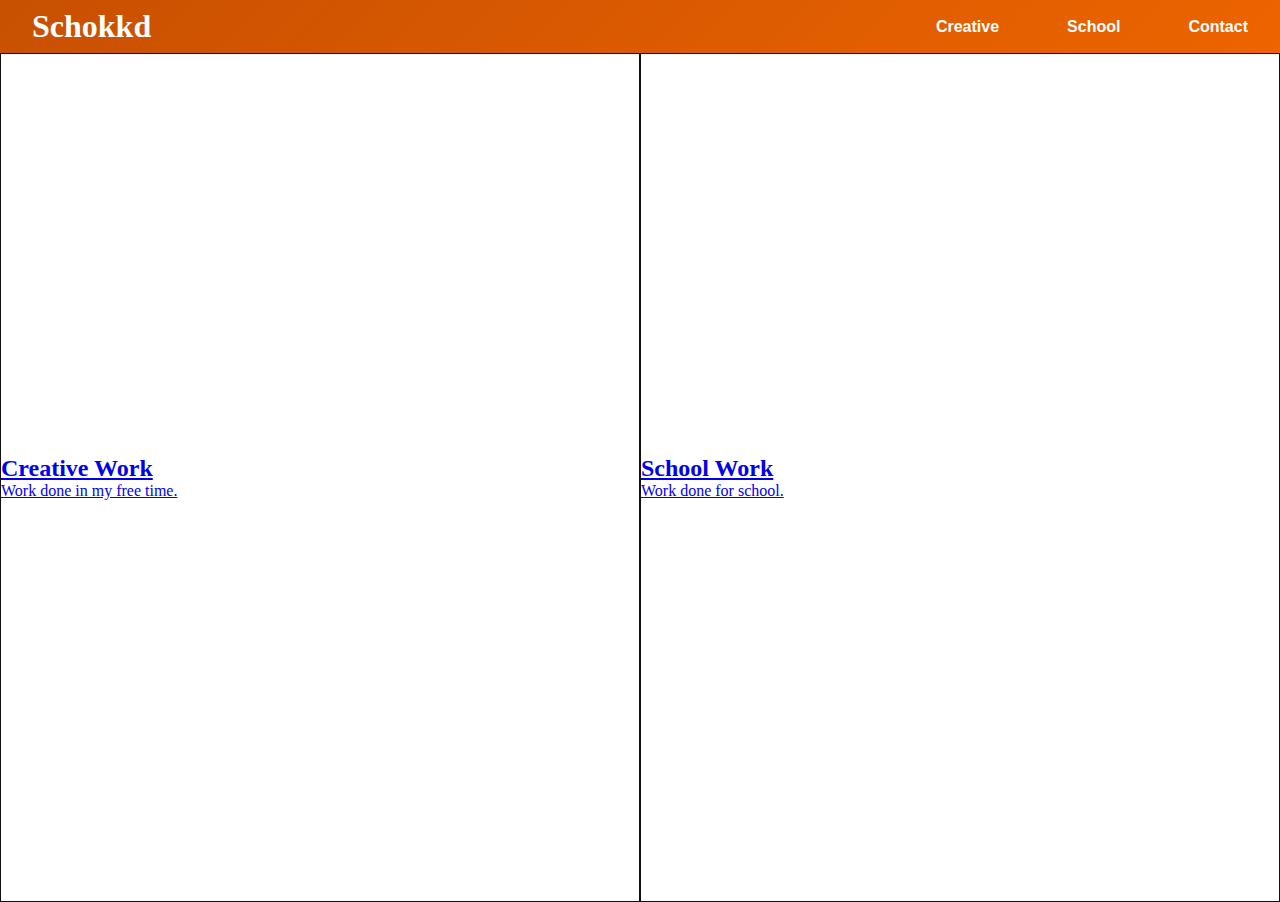
==== index.html @ f79349c9 "Add files via upload" ====
<!DOCTYPE html>
<html lang="en">
<head>
    <meta charset="UTF-8">
    <title>Frontend Development</title>
    <link rel="stylesheet" href="styles/styles.css">
</head>
<body>
    <header>
        <a href="index.html">
            <h1 id="navtitle">Schokkd</h1>
        </a>
        <nav>
            <ul>
                <li>
                    <a href="html/creative.html">Creative</a>
                </li>
                <li>
                    <a href="html/school.html">School</a>
                </li>
                <li>
                    <a href="html/contact.html">Contact</a>
                </li>
            </ul>
        </nav>
    </header>

<!-- end of header -->

    <main id="home">
        <a href="creative.html">
            <article>
                <h2>Creative Work</h2>
                <p>Work done in my free time.</p>
            </article>
        </a>
        <article> <a href="school.html">
            <h2>School Work</h2>
            <p>Work done for school.</p> </a>
        </article>
    </main>
    <script src="script.js"></script>
</body>
</html>
---- styles/styles.css ----
/* margin & padding reset */
* {
    margin: 0;
    padding: 0;
}

body {
    position: absolute;
    min-width: 100%;
    min-height: 100vh;
    background-color: #111111;
    display: flex;
    flex-direction: column;
    overflow: none;
}

/* idek */

header {
    position: relative;
    background: linear-gradient(135deg, rgb(200, 80, 2), rgb(237, 100, 0));
    display: flex;
    align-items: center;
    align-content: space-between;
    justify-content: space-between;
    flex-wrap: wrap;
    width: 100%;
    overflow: auto;
}

header a h1 {
    font-family: "Circular Std";
    font-size: 2em;
    color: #ffffff;

}

#navtitle {
    flex-grow: 2;
}

header ul {
    margin: .5em 0 .5em;
    text-align: center;
    align-content: flex-end;
    justify-content: flex-end;
}

header li {
    display: inline-flex;
    justify-content: flex-end;
}

header a {
    display: flex;
    padding: .5em 2em;
    justify-content: flex-end;
    color: #ffffff;
    text-decoration: none;
    font-family: Helvetica;
    font-weight: bold;
}

header a:hover {
    color: #111111;
}

#navtitle:hover {
    color: #111111;
}


/*
------------------------------
---------- nav end -----------
------------------------------
*/

#home{
    height: 100%;
    display: grid;
    grid-template-columns: 50% 50%;
    grid-template-rows: 100%;
    background-color: crimson;
    flex-grow: 1;
    align-items: stretch;

}

article {
    height: 100%;
    background-color: white;
    border: 1px solid #111111;
    align-items: stretch;
    align-content: center;
}

article h2 {
    width: 100%;
}

article img {
    width: 75vh;
    height: 75vh;
}

#maincreative {
    display: grid;
    grid-template-columns: 1fr;
    grid-template-rows: repeat(5, 1fr);
    grid-column-gap: 1vh;
    grid-row-gap: 1vw;
}

.creative article.creative {
    grid-column: 1;
}

.creative img {
    width: 100%;
    height: 100%;
    background-color: black; /* fallback color */
    background-position: center;
    background-size: cover;
}

.creative:hover, creative:focus {
    transform: scale(1.1);
    transition: all 0.5s;
}

@media (min-width: 570px) {
 #maincreative {
     grid-template-columns: 1fr 1fr;
     grid-template-rows: repeat(4, 1fr);
 }
}

@media (min-width: 960px) {
    header {
        justify-content: space-between;
    }
    #maincreative {
        grid-template-columns: 1fr 1fr 1fr;
        grid-template-rows: repeat(3, 1fr);
    }
}
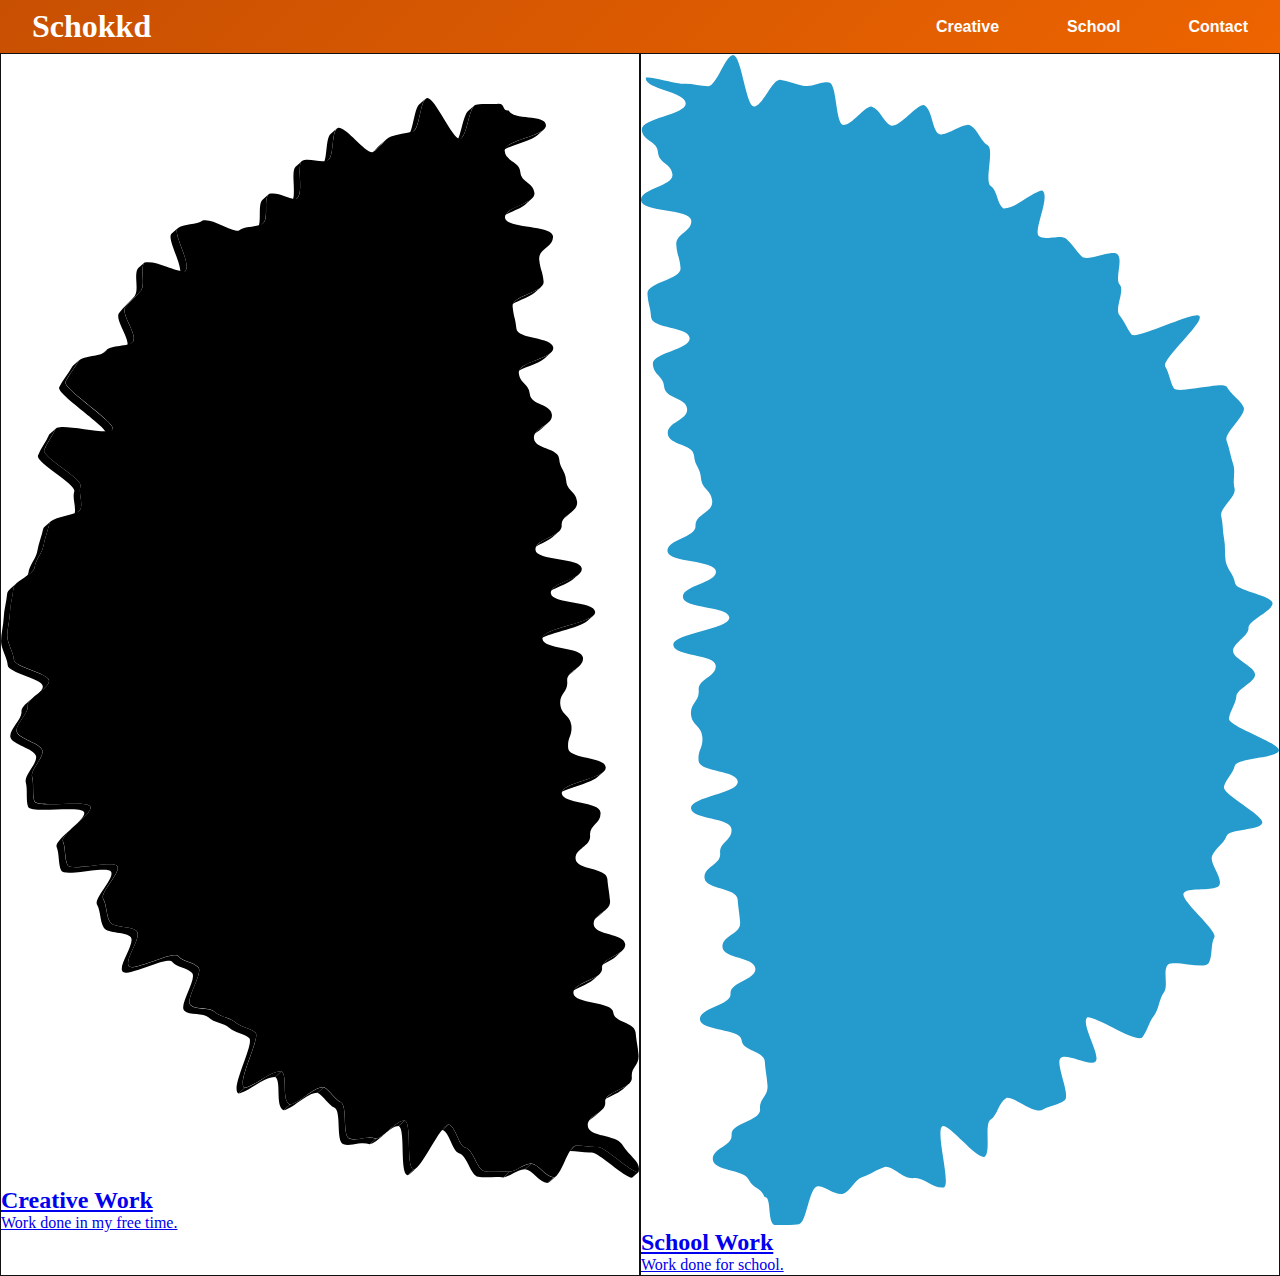
==== commit 4a7e7d4b: "Add files via upload" ====
--- a/index.html
+++ b/index.html
@@ -28,17 +28,23 @@
 <!-- end of header -->
 
     <main id="home">
-        <a href="creative.html">
+        <a href="html/creative.html">
             <article>
-                <h2>Creative Work</h2>
+                <svg xmlns="http://www.w3.org/2000/svg" xmlns:xlink="http://www.w3.org/1999/xlink" viewBox="0 0 509.94 867.17"><defs><clipPath id="clip-path"><path class="cls-1" d="M433.74,25.31l-5,4.42c-5.8,5.09-23.49,8.19-29.29,13.28l5-4.42C410.24,33.5,427.94,30.4,433.74,25.31Z"/></clipPath><clipPath id="clip-path-2"><path class="cls-1" d="M368.18,31.93l-5,4.42c4.47-3.92,5.79-22,10.17-25.9l5-4.42C374,9.88,372.65,28,368.18,31.93Z"/></clipPath><clipPath id="clip-path-3"><path class="cls-1" d="M437.11,118.55l-5,4.42c-.91.8-1.87,1.56-2.78,2.36l5-4.42C435.23,120.11,436.2,119.35,437.11,118.55Z"/></clipPath><clipPath id="clip-path-4"><path class="cls-1" d="M424.12,80.61l-5,4.42c-4.51,4-14.44,6.51-18.95,10.47l5-4.42C409.68,87.12,419.61,84.57,424.12,80.61Z"/></clipPath><clipPath id="clip-path-5"><path class="cls-1" d="M330.24,26.06l-5,4.42c4.32-3.79,4.79-21.59,9.14-25.41l5-4.42C335,4.47,334.56,22.27,330.24,26.06Z"/></clipPath><clipPath id="clip-path-6"><path class="cls-1" d="M431.49,151.18l-5,4.42c-4.72,4.14-15.63,6.77-20.35,10.91l5-4.42C415.85,158,426.77,155.32,431.49,151.18Z"/></clipPath><clipPath id="clip-path-7"><path class="cls-1" d="M300.66,40.8l-5,4.42c2.7-2.38,4.89-5.62,7.46-7.88l5-4.42C305.56,35.18,303.37,38.42,300.66,40.8Z"/></clipPath><clipPath id="clip-path-8"><path class="cls-1" d="M439.4,203.7l-5,4.42c-5.13,4.5-18.29,7.3-23.42,11.8l5-4.42C421.11,211,434.27,208.2,439.4,203.7Z"/></clipPath><clipPath id="clip-path-9"><path class="cls-1" d="M261.86,49.3l-5,4.42c4.28-3.76,2.26-21.21,6.56-25l5-4.42C264.13,28.09,266.15,45.54,261.86,49.3Z"/></clipPath><clipPath id="clip-path-10"><path class="cls-1" d="M437.23,259.69l-5,4.42c-2.4,2.11-5.68,3.82-8.08,5.93l5-4.42C431.55,263.51,434.83,261.8,437.23,259.69Z"/></clipPath><clipPath id="clip-path-11"><path class="cls-1" d="M236.6,80.14l-5,4.42c5.6-4.91-.45-25.89,3.85-29.66l5-4.42C236.15,54.25,242.2,75.23,236.6,80.14Z"/></clipPath><clipPath id="clip-path-12"><path class="cls-1" d="M456.94,330.14l-5,4.42c-1.64,1.43-3.57,2.72-5.2,4.15l5-4.42C453.37,332.86,455.3,331.57,456.94,330.14Z"/></clipPath><clipPath id="clip-path-13"><path class="cls-1" d="M209.73,100l-5,4.42c4.35-3.82,0-19.36,4.32-23.18l5-4.42C209.69,80.62,214.08,96.16,209.73,100Z"/></clipPath><clipPath id="clip-path-14"><path class="cls-1" d="M445.71,346.73l-5,4.42c-4,3.55-12,5.93-16,9.48l5-4.42C433.71,352.66,441.67,350.28,445.71,346.73Z"/></clipPath><clipPath id="clip-path-15"><path class="cls-1" d="M462,380.5l-5,4.42c-4.71,4.14-15.59,6.77-20.3,10.9l5-4.42C446.41,387.27,457.3,384.64,462,380.5Z"/></clipPath><clipPath id="clip-path-16"><path class="cls-1" d="M473.37,413.81l-5,4.42c-6.65,5.84-32.4,9.47-39,15.3l5-4.42C441,423.28,466.73,419.64,473.37,413.81Z"/></clipPath><clipPath id="clip-path-17"><path class="cls-1" d="M461.69,454.5l-5,4.42c-1.75,1.54-3.86,2.9-5.61,4.43l5-4.42C457.83,457.4,459.94,456,461.69,454.5Z"/></clipPath><clipPath id="clip-path-18"><path class="cls-1" d="M136.44,108.36l5-4.42-.22.2c-4.32,4.18,11.9,29.35,5.79,34.48L142,143c6.11-5.13-10.1-30.3-5.78-34.48Z"/></clipPath><clipPath id="clip-path-19"><path class="cls-1" d="M481.57,538.44l-5,4.42c-6,5.29-25.57,8.51-31.59,13.8l5-4.42C456,547,475.55,543.73,481.57,538.44Z"/></clipPath><clipPath id="clip-path-20"><path class="cls-1" d="M467,597.32l-5,4.43c-1.25,1.09-2.63,2.11-3.88,3.2l5-4.42C464.38,599.44,465.76,598.42,467,597.32Z"/></clipPath><clipPath id="clip-path-21"><path class="cls-1" d="M105,195.22l-5,4.42a4.45,4.45,0,0,0,.74-.83c3.33-5-10-22-6.49-26.87s8.92-9.06,12.66-13.75-1.14-17.7,2.8-22.23l5-4.42c-3.94,4.53,1,17.53-2.8,22.23s-9.11,8.9-12.66,13.75,9.82,21.86,6.49,26.87A4.84,4.84,0,0,1,105,195.22Z"/></clipPath><clipPath id="clip-path-22"><path class="cls-1" d="M83.21,202.93l-5,4.42a4.33,4.33,0,0,0,.84-1,4.23,4.23,0,0,1,.83-1l5-4.42a4.23,4.23,0,0,0-.83,1A4.33,4.33,0,0,1,83.21,202.93Z"/></clipPath><clipPath id="clip-path-23"><path class="cls-1" d="M483.42,648.74l-5,4.42c-1.94,1.69-4.35,3.16-6.28,4.85l5-4.42C479.08,651.9,481.49,650.43,483.42,648.74Z"/></clipPath><clipPath id="clip-path-24"><path class="cls-1" d="M496.29,681.87l-5,4.42c-3.53,3.09-9.69,5.29-13.21,8.38l5-4.42C486.6,687.16,492.76,685,496.29,681.87Z"/></clipPath><clipPath id="clip-path-25"><path class="cls-1" d="M89.14,265.37l-5,4.42a1.55,1.55,0,0,0,.38-.51c2.44-5.5-40.68-32.77-38-38.15S53.85,220.25,56.74,215a4.08,4.08,0,0,1,.92-1.12l5-4.42a4.08,4.08,0,0,0-.92,1.12c-2.89,5.26-7.58,10.75-10.26,16.14s40.45,32.65,38,38.15A1.42,1.42,0,0,1,89.14,265.37Z"/></clipPath><clipPath id="clip-path-26"><path class="cls-1" d="M478.09,700.54l-5,4.42c-4.4,3.85-13.82,6.37-18.22,10.23l5-4.42C464.28,706.91,473.7,704.39,478.09,700.54Z"/></clipPath><clipPath id="clip-path-27"><path class="cls-1" d="M501.79,788l-5,4.42c-4.1,3.6-12.29,6-16.39,9.6l5-4.42C489.49,794,497.69,791.58,501.79,788Z"/></clipPath><clipPath id="clip-path-28"><path class="cls-1" d="M62.66,329.73l-5,4.42a3.38,3.38,0,0,0,1.14-1.69c1.46-5.85-2-12.24-.24-18s-31-23-29-28.65,6.74-11.17,8.94-16.76a1.32,1.32,0,0,1,.4-.55l5-4.42a1.45,1.45,0,0,0-.41.55c-2.2,5.59-7,11.06-8.93,16.76s30.72,22.87,29,28.65,1.7,12.15.23,18A3.36,3.36,0,0,1,62.66,329.73Z"/></clipPath><clipPath id="clip-path-29"><path class="cls-1" d="M479.75,809.33l-5,4.42c-2.26,2-5.25,3.62-7.5,5.6l5-4.42C474.5,813,477.49,811.31,479.75,809.33Z"/></clipPath><clipPath id="clip-path-30"><path class="cls-1" d="M509.61,858.51l-5,4.42c-6,.51-26.75-20.38-32.74-20.12s-11.34-1.13-17.34-1.12l5-4.42c6,0,11.29,1.38,17.34,1.12S503.57,859,509.61,858.51Z"/></clipPath><clipPath id="clip-path-31"><path class="cls-1" d="M452.37,842.73l5-4.42a3.77,3.77,0,0,1,2.12-1l-5,4.42A3.8,3.8,0,0,0,452.37,842.73Z"/></clipPath><clipPath id="clip-path-32"><path class="cls-1" d="M24,379.43l-5,4.42c1.6-1.4,2.73-2.84,2.91-4.34.72-6,6.16-11.45,7.13-17.38s3.43-11.67,4.64-17.55a3.35,3.35,0,0,1,1.17-1.81l5-4.42a3.35,3.35,0,0,0-1.17,1.81C37.45,346,35,351.74,34,357.71s-6.41,11.38-7.12,17.38C26.71,376.59,25.58,378,24,379.43Z"/></clipPath><clipPath id="clip-path-33"><path class="cls-1" d="M443.61,861.8l-5,4.42a3.45,3.45,0,0,1-1.91.95l5-4.42A3.48,3.48,0,0,0,443.61,861.8Z"/></clipPath><clipPath id="clip-path-34"><path class="cls-1" d="M441.7,862.75l-5,4.42c-6.32-.25-11.88-10.45-17.87-10.95l5-4.42C429.82,852.3,435.38,862.5,441.7,862.75Z"/></clipPath><clipPath id="clip-path-35"><path class="cls-1" d="M423.83,851.8l-5,4.42c-3.82.23-6.57,1.75-9.3,3.27s-5.48,3-8.07,3.25l5-4.42c2.6-.22,5.33-1.74,8.07-3.25S420,852,423.83,851.8Z"/></clipPath><clipPath id="clip-path-36"><path class="cls-1" d="M350.2,826.31l5-4.42a4.91,4.91,0,0,1,2.69-1.42l-5,4.42A4.89,4.89,0,0,0,350.2,826.31Z"/></clipPath><clipPath id="clip-path-37"><path class="cls-1" d="M406.45,858.32l-5,4.42c-7.48-.8-14,.56-20-.45s-9.07-17.44-15-18.72-7.79-17.16-13.62-18.68l5-4.42c5.83,1.52,7.7,17.41,13.62,18.68s9,17.7,15,18.72S399,857.52,406.45,858.32Z"/></clipPath><clipPath id="clip-path-38"><path class="cls-1" d="M33.86,472.48l-5,4.42c2.73-2.4,4.77-4.72,4.58-6.79-.57-6.05-27.77-10.66-28.08-16.65s-5.26-13-5.32-19,1.92-13.09,2.12-19.09,2.27-12.92,2.72-18.92c.12-1.57,1.29-3.07,3-4.53l5-4.43c-1.67,1.47-2.83,3-2.95,4.54-.45,6-2.52,12.87-2.72,18.92S5,424,5,430.07s5,12.91,5.31,19,27.52,10.6,28.09,16.65C38.63,467.76,36.59,470.08,33.86,472.48Z"/></clipPath><clipPath id="clip-path-39"><path class="cls-1" d="M322.79,817.3l-5,4.42c-4.1.1-8.13,3.65-12.16,7.18l5-4.42C314.66,821,318.69,817.4,322.79,817.3Z"/></clipPath><clipPath id="clip-path-40"><path class="cls-1" d="M331.93,855.47l-5,4.42a4,4,0,0,1-2.1,1.15l5-4.42A4,4,0,0,0,331.93,855.47Z"/></clipPath><clipPath id="clip-path-41"><path class="cls-1" d="M329.82,856.62l-5,4.42c-6.31-1.82-1.35-37.31-7-39.32l5-4.42C328.48,819.31,323.51,854.8,329.82,856.62Z"/></clipPath><clipPath id="clip-path-42"><path class="cls-1" d="M310.63,824.48l-5,4.42c-4,3.54-8.06,7.08-10.9,7.32l5-4.42C302.58,831.55,306.6,828,310.63,824.48Z"/></clipPath><clipPath id="clip-path-43"><path class="cls-1" d="M299.74,831.8l-5,4.42a17.88,17.88,0,0,0-6.9-.73c-1.42.12-2.9.36-4.37.6s-2.95.47-4.36.59a11.71,11.71,0,0,1-5.84-.67c-5.52-2.5-1.21-26.13-6.61-28.86S258.28,798,253,795.07l5-4.42c5.27,3,8.2,9.36,13.61,12.08s1.09,26.36,6.61,28.86a11.69,11.69,0,0,0,5.83.67c1.42-.12,2.89-.36,4.36-.59s3-.48,4.37-.6A17.91,17.91,0,0,1,299.74,831.8Z"/></clipPath><clipPath id="clip-path-44"><path class="cls-1" d="M258.05,790.65l-5,4.42c-4.67,0-9.55,3.42-14.41,6.86s-9.73,6.88-12.75,7.14l5-4.43c3-.25,7.89-3.69,12.76-7.13S253.37,790.62,258.05,790.65Z"/></clipPath><clipPath id="clip-path-45"><path class="cls-1" d="M230.88,804.64l-5,4.43c-6.88-3.51-1.63-23.28-6.65-26.66l5-4.42C229.26,781.37,224,801.14,230.88,804.64Z"/></clipPath><clipPath id="clip-path-46"><path class="cls-1" d="M224.24,778l-5,4.42c-5.07-.1-10.39,3.16-15.71,6.42s-10.64,6.53-13.82,6.8l5-4.42c3.18-.27,8.5-3.53,13.81-6.8S219.17,777.89,224.24,778Z"/></clipPath><clipPath id="clip-path-47"><path class="cls-1" d="M20.88,483.44l5-4.43c-2.76,2.43-4.8,4.76-4.52,6.83.81,6-9.95,14.53-8.89,20.46S31.73,515.63,33,521.52s-9.72,15.36-8.17,21.19,0,13.59,1.8,19.34,42.8-1.17,44.84,4.5-24.25,22.05-22,27.64,1.13,13.44,3.65,18.92c.87,1.9,5.53,2,11.37,1.48,2.7-.23,5.66-.58,8.61-.93s5.94-.71,8.65-.94c5.74-.48,10.31-.41,11.25,1.4,2.77,5.4-14.25,21-11.27,26.3s2.17,13.16,5.37,18.29,18.23,2.74,21.64,7.73-10.3,22.57-6.68,27.43c.56.74,1.78,1,3.47.82,3.85-.33,10.11-2.55,16.38-4.76s12.52-4.43,16.37-4.76c1.64-.14,2.85.07,3.42.77,3.83,4.7,12,4.47,16,9s-10.6,25.63-6.39,30,15.25,1.5,19.64,5.67,11.81,4.22,16.36,8.21,11.19,4.37,15.91,8.16-15.41,40.23-8.57,44.25l-5,4.42c-6.84-4,13.29-40.46,8.57-44.25s-11.34-4.17-15.9-8.16-12-4-16.36-8.21-15.44-1.32-19.65-5.67,10.42-25.45,6.39-30-12.15-4.3-16-9c-.57-.7-1.77-.91-3.42-.77-3.84.33-10.11,2.55-16.37,4.76s-12.53,4.43-16.37,4.76c-1.69.14-2.92-.08-3.47-.82-3.63-4.86,10.1-22.43,6.68-27.43s-18.43-2.59-21.64-7.73-2.38-13-5.37-18.29S90.8,624,88,618.54c-.93-1.81-5.51-1.88-11.25-1.4-2.71.23-5.68.59-8.64.94s-5.91.7-8.61.93c-5.85.5-10.5.42-11.38-1.48-2.51-5.48-1.35-13.31-3.65-18.92s24-21.94,22-27.64-43,1.29-44.85-4.5-.24-13.48-1.8-19.34,9.49-15.27,8.17-21.19S8.54,516.69,7.47,510.72s9.71-14.44,8.89-20.46C16.08,488.19,18.12,485.86,20.88,483.44Z"/></clipPath></defs><title>Asset 3</title><g id="Layer_2" data-name="Layer 2"><g id="Layer_1-2" data-name="Layer 1"><g class="cls-2"><g class="cls-2"><g class="cls-3"><g class="cls-2"><path class="cls-4" d="M433.74,25.31l-5,4.42c-5.8,5.09-23.49,8.19-29.29,13.28l5-4.42c5.79-5.09,23.49-8.19,29.29-13.28"/></g></g></g><g class="cls-2"><g class="cls-5"><g class="cls-2"><path class="cls-4" d="M368.18,31.93l-5,4.42c4.47-3.92,5.79-22,10.17-25.9l5-4.42c-4.38,3.85-5.69,22-10.16,25.9"/></g></g></g><g class="cls-2"><g class="cls-6"><g class="cls-2"><path class="cls-4" d="M437.11,118.55l-5,4.42c-.91.8-1.87,1.56-2.78,2.36l5-4.42c.91-.8,1.88-1.56,2.79-2.36"/></g></g></g><g class="cls-2"><g class="cls-7"><g class="cls-2"><path class="cls-4" d="M424.12,80.61l-5,4.42c-4.51,4-14.44,6.51-18.95,10.47l5-4.42c4.51-4,14.44-6.51,18.95-10.47"/></g></g></g><g class="cls-2"><g class="cls-8"><g class="cls-2"><path class="cls-4" d="M330.24,26.06l-5,4.42c4.32-3.79,4.79-21.59,9.14-25.41l5-4.42c-4.35,3.82-4.82,21.62-9.14,25.41"/></g></g></g><g class="cls-2"><g class="cls-9"><g class="cls-2"><path class="cls-4" d="M431.49,151.18l-5,4.42c-4.72,4.14-15.63,6.77-20.35,10.91l5-4.42c4.71-4.14,15.63-6.77,20.35-10.91"/></g></g></g><g class="cls-2"><g class="cls-10"><g class="cls-2"><path class="cls-4" d="M300.66,40.8l-5,4.42c2.7-2.38,4.89-5.62,7.46-7.88l5-4.42c-2.57,2.26-4.76,5.5-7.47,7.88"/></g></g></g><g class="cls-2"><g class="cls-11"><g class="cls-2"><path class="cls-4" d="M439.4,203.7l-5,4.42c-5.13,4.5-18.29,7.3-23.42,11.8l5-4.42c5.13-4.5,18.29-7.3,23.42-11.8"/></g></g></g><g class="cls-2"><g class="cls-12"><g class="cls-2"><path class="cls-4" d="M261.86,49.3l-5,4.42c4.28-3.76,2.26-21.21,6.56-25l5-4.42c-4.3,3.78-2.28,21.23-6.57,25"/></g></g></g><g class="cls-2"><g class="cls-13"><g class="cls-2"><path class="cls-4" d="M437.23,259.69l-5,4.42c-2.4,2.11-5.68,3.82-8.08,5.93l5-4.42c2.4-2.11,5.68-3.82,8.08-5.93"/></g></g></g><g class="cls-2"><g class="cls-14"><g class="cls-2"><path class="cls-4" d="M236.6,80.14l-5,4.42c5.6-4.91-.45-25.89,3.85-29.66l5-4.42c-4.29,3.77,1.76,24.75-3.84,29.66"/></g></g></g><g class="cls-2"><g class="cls-15"><g class="cls-2"><path class="cls-4" d="M456.94,330.14l-5,4.42c-1.64,1.43-3.57,2.72-5.2,4.15l5-4.42c1.64-1.43,3.57-2.72,5.21-4.15"/></g></g></g><g class="cls-2"><g class="cls-16"><g class="cls-2"><path class="cls-4" d="M209.73,100l-5,4.42c4.35-3.82,0-19.36,4.32-23.18l5-4.42c-4.36,3.82,0,19.36-4.32,23.18"/></g></g></g><g class="cls-2"><g class="cls-17"><g class="cls-2"><path class="cls-4" d="M445.71,346.73l-5,4.42c-4,3.55-12,5.93-16,9.48l5-4.42c4-3.55,12-5.93,16-9.48"/></g></g></g><g class="cls-2"><g class="cls-18"><g class="cls-2"><path class="cls-4" d="M462,380.5l-5,4.42c-4.71,4.14-15.59,6.77-20.3,10.9l5-4.42c4.7-4.13,15.59-6.76,20.3-10.9"/></g></g></g><g class="cls-2"><g class="cls-19"><g class="cls-2"><path class="cls-4" d="M473.37,413.81l-5,4.42c-6.65,5.84-32.4,9.47-39,15.3l5-4.42c6.65-5.83,32.4-9.47,39-15.3"/></g></g></g><g class="cls-2"><g class="cls-20"><g class="cls-2"><path class="cls-4" d="M461.69,454.5l-5,4.42c-1.75,1.54-3.86,2.9-5.61,4.43l5-4.42c1.76-1.53,3.87-2.89,5.62-4.43"/></g></g></g><g class="cls-2"><g class="cls-21"><g class="cls-2"><path class="cls-4" d="M147,138.62,142,143c6.11-5.13-10.1-30.3-5.78-34.48l.22-.2,5-4.42-.22.2c-4.32,4.18,11.9,29.35,5.79,34.48"/></g></g></g><g class="cls-2"><g class="cls-22"><g class="cls-2"><path class="cls-4" d="M481.57,538.44l-5,4.42c-6,5.29-25.57,8.51-31.59,13.8l5-4.42c6-5.29,25.56-8.51,31.58-13.8"/></g></g></g><g class="cls-2"><g class="cls-23"><g class="cls-2"><path class="cls-4" d="M467,597.32l-5,4.43c-1.25,1.09-2.63,2.11-3.88,3.2l5-4.42c1.25-1.09,2.63-2.11,3.87-3.21"/></g></g></g><g class="cls-2"><g class="cls-24"><g class="cls-2"><path class="cls-4" d="M105,195.22l-5,4.42a4.45,4.45,0,0,0,.74-.83c3.33-5-10-22-6.49-26.87s8.92-9.06,12.66-13.75-1.14-17.7,2.8-22.23l5-4.42c-3.94,4.53,1,17.53-2.8,22.23s-9.11,8.9-12.66,13.75,9.82,21.86,6.49,26.87a4.84,4.84,0,0,1-.74.83"/></g></g></g><g class="cls-2"><g class="cls-25"><g class="cls-2"><path class="cls-4" d="M83.21,202.93l-5,4.42a4.33,4.33,0,0,0,.84-1,4.23,4.23,0,0,1,.83-1l5-4.42a4.23,4.23,0,0,0-.83,1,4.33,4.33,0,0,1-.84,1"/></g></g></g><g class="cls-2"><g class="cls-26"><g class="cls-2"><path class="cls-4" d="M483.42,648.74l-5,4.42c-1.94,1.69-4.35,3.16-6.28,4.85l5-4.42c1.94-1.69,4.35-3.16,6.28-4.85"/></g></g></g><g class="cls-2"><g class="cls-27"><g class="cls-2"><path class="cls-4" d="M496.29,681.87l-5,4.42c-3.53,3.09-9.69,5.29-13.21,8.38l5-4.42c3.53-3.09,9.69-5.29,13.22-8.38"/></g></g></g><g class="cls-2"><g class="cls-28"><g class="cls-2"><path class="cls-4" d="M89.14,265.37l-5,4.42a1.55,1.55,0,0,0,.38-.51c2.44-5.5-40.68-32.77-38-38.15S53.85,220.25,56.74,215a4.08,4.08,0,0,1,.92-1.12l5-4.42a4.08,4.08,0,0,0-.92,1.12c-2.89,5.26-7.58,10.75-10.26,16.14s40.45,32.65,38,38.15a1.42,1.42,0,0,1-.38.51"/></g></g></g><g class="cls-2"><g class="cls-29"><g class="cls-2"><path class="cls-4" d="M478.09,700.54l-5,4.42c-4.4,3.85-13.82,6.37-18.22,10.23l5-4.42c4.4-3.86,13.82-6.38,18.21-10.23"/></g></g></g><g class="cls-2"><g class="cls-30"><g class="cls-2"><path class="cls-4" d="M501.79,788l-5,4.42c-4.1,3.6-12.29,6-16.39,9.6l5-4.42c4.1-3.6,12.3-6,16.4-9.6"/></g></g></g><g class="cls-2"><g class="cls-31"><g class="cls-2"><path class="cls-4" d="M62.66,329.73l-5,4.42a3.38,3.38,0,0,0,1.14-1.69c1.46-5.85-2-12.24-.24-18s-31-23-29-28.65,6.74-11.17,8.94-16.76a1.32,1.32,0,0,1,.4-.55l5-4.42a1.45,1.45,0,0,0-.41.55c-2.2,5.59-7,11.06-8.93,16.76s30.72,22.87,29,28.65,1.7,12.15.23,18a3.36,3.36,0,0,1-1.13,1.69"/></g></g></g><g class="cls-2"><g class="cls-32"><g class="cls-2"><path class="cls-4" d="M479.75,809.33l-5,4.42c-2.26,2-5.25,3.62-7.5,5.6l5-4.42c2.26-2,5.25-3.62,7.51-5.6"/></g></g></g><g class="cls-2"><g class="cls-33"><g class="cls-2"><path class="cls-4" d="M509.61,858.51l-5,4.42c-6,.51-26.75-20.38-32.74-20.12s-11.34-1.13-17.34-1.12l5-4.42c6,0,11.29,1.38,17.34,1.12s26.7,20.63,32.74,20.12"/></g></g></g><g class="cls-2"><g class="cls-34"><g class="cls-2"><path class="cls-4" d="M459.53,837.27l-5,4.42a3.8,3.8,0,0,0-2.12,1l5-4.42a3.77,3.77,0,0,1,2.12-1"/></g></g></g><g class="cls-2"><g class="cls-35"><g class="cls-2"><path class="cls-4" d="M24,379.43l-5,4.42c1.6-1.4,2.73-2.84,2.91-4.34.72-6,6.16-11.45,7.13-17.38s3.43-11.67,4.64-17.55a3.35,3.35,0,0,1,1.17-1.81l5-4.42a3.35,3.35,0,0,0-1.17,1.81C37.45,346,35,351.74,34,357.71s-6.41,11.38-7.12,17.38c-.18,1.5-1.31,2.94-2.92,4.34"/></g></g></g><g class="cls-2"><g class="cls-36"><g class="cls-2"><path class="cls-4" d="M443.61,861.8l-5,4.42a3.45,3.45,0,0,1-1.91.95l5-4.42a3.48,3.48,0,0,0,1.91-1"/></g></g></g><g class="cls-2"><g class="cls-37"><g class="cls-2"><path class="cls-4" d="M441.7,862.75l-5,4.42c-6.32-.25-11.88-10.45-17.87-10.95l5-4.42c6,.5,11.55,10.7,17.87,11"/></g></g></g><g class="cls-2"><g class="cls-38"><g class="cls-2"><path class="cls-4" d="M423.83,851.8l-5,4.42c-3.82.23-6.57,1.75-9.3,3.27s-5.48,3-8.07,3.25l5-4.42c2.6-.22,5.33-1.74,8.07-3.25s5.48-3,9.31-3.27"/></g></g></g><g class="cls-2"><g class="cls-39"><g class="cls-2"><path class="cls-4" d="M357.92,820.47l-5,4.42a4.89,4.89,0,0,0-2.68,1.42l5-4.42a4.91,4.91,0,0,1,2.69-1.42"/></g></g></g><g class="cls-2"><g class="cls-40"><g class="cls-2"><path class="cls-4" d="M406.45,858.32l-5,4.42c-7.48-.8-14,.56-20-.45s-9.07-17.44-15-18.72-7.79-17.16-13.62-18.68l5-4.42c5.83,1.52,7.7,17.41,13.62,18.68s9,17.7,15,18.72,12.48-.35,19.95.45"/></g></g></g><g class="cls-2"><g class="cls-41"><g class="cls-2"><path class="cls-4" d="M33.86,472.48l-5,4.42c2.73-2.4,4.77-4.72,4.58-6.79-.57-6.05-27.77-10.66-28.08-16.65s-5.26-13-5.32-19,1.92-13.09,2.12-19.09,2.27-12.92,2.72-18.92c.12-1.57,1.29-3.07,3-4.53l5-4.43c-1.67,1.47-2.83,3-2.95,4.54-.45,6-2.52,12.87-2.72,18.92S5,424,5,430.07s5,12.91,5.31,19,27.52,10.6,28.09,16.65c.19,2.07-1.85,4.39-4.58,6.79"/></g></g></g><g class="cls-2"><g class="cls-42"><g class="cls-2"><path class="cls-4" d="M322.79,817.3l-5,4.42c-4.1.1-8.13,3.65-12.16,7.18l5-4.42c4-3.53,8.06-7.08,12.16-7.18"/></g></g></g><g class="cls-2"><g class="cls-43"><g class="cls-2"><path class="cls-4" d="M331.93,855.47l-5,4.42a4,4,0,0,1-2.1,1.15l5-4.42a4,4,0,0,0,2.11-1.15"/></g></g></g><g class="cls-2"><g class="cls-44"><g class="cls-2"><path class="cls-4" d="M329.82,856.62l-5,4.42c-6.31-1.82-1.35-37.31-7-39.32l5-4.42c5.69,2,.72,37.5,7,39.32"/></g></g></g><g class="cls-2"><g class="cls-45"><g class="cls-2"><path class="cls-4" d="M310.63,824.48l-5,4.42c-4,3.54-8.06,7.08-10.9,7.32l5-4.42c2.84-.25,6.86-3.78,10.89-7.32"/></g></g></g><g class="cls-2"><g class="cls-46"><g class="cls-2"><path class="cls-4" d="M299.74,831.8l-5,4.42a17.88,17.88,0,0,0-6.9-.73c-1.42.12-2.9.36-4.37.6s-2.95.47-4.36.59a11.71,11.71,0,0,1-5.84-.67c-5.52-2.5-1.21-26.13-6.61-28.86S258.28,798,253,795.07l5-4.42c5.27,3,8.2,9.36,13.61,12.08s1.09,26.36,6.61,28.86a11.69,11.69,0,0,0,5.83.67c1.42-.12,2.89-.36,4.36-.59s3-.48,4.37-.6a17.91,17.91,0,0,1,6.91.73"/></g></g></g><g class="cls-2"><g class="cls-47"><g class="cls-2"><path class="cls-4" d="M258.05,790.65l-5,4.42c-4.67,0-9.55,3.42-14.41,6.86s-9.73,6.88-12.75,7.14l5-4.43c3-.25,7.89-3.69,12.76-7.13s9.73-6.89,14.41-6.86"/></g></g></g><g class="cls-2"><g class="cls-48"><g class="cls-2"><path class="cls-4" d="M230.88,804.64l-5,4.43c-6.88-3.51-1.63-23.28-6.65-26.66l5-4.42c5,3.38-.23,23.15,6.64,26.65"/></g></g></g><g class="cls-2"><g class="cls-49"><g class="cls-2"><path class="cls-4" d="M224.24,778l-5,4.42c-5.07-.1-10.39,3.16-15.71,6.42s-10.64,6.53-13.82,6.8l5-4.42c3.18-.27,8.5-3.53,13.81-6.8s10.65-6.52,15.72-6.42"/></g></g></g><g class="cls-2"><g class="cls-50"><g class="cls-2"><path class="cls-4" d="M194.71,791.21l-5,4.42c-6.84-4,13.29-40.46,8.57-44.25s-11.34-4.17-15.9-8.16-12-4-16.36-8.21-15.44-1.32-19.65-5.67,10.42-25.45,6.39-30-12.15-4.3-16-9c-.57-.7-1.77-.91-3.42-.77-3.84.33-10.11,2.55-16.37,4.76s-12.53,4.43-16.37,4.76c-1.69.14-2.92-.08-3.47-.82-3.63-4.86,10.1-22.43,6.68-27.43s-18.43-2.59-21.64-7.73-2.38-13-5.37-18.29S90.8,624,88,618.54c-.93-1.81-5.51-1.88-11.25-1.4-2.71.23-5.68.59-8.64.94s-5.91.7-8.61.93c-5.85.5-10.5.42-11.38-1.48-2.51-5.48-1.35-13.31-3.65-18.92s24-21.94,22-27.64-43,1.29-44.85-4.5-.24-13.48-1.8-19.34,9.49-15.27,8.17-21.19S8.54,516.69,7.47,510.72s9.71-14.44,8.89-20.46c-.28-2.07,1.76-4.4,4.52-6.82l5-4.43c-2.76,2.43-4.8,4.76-4.52,6.83.81,6-9.95,14.53-8.89,20.46S31.73,515.63,33,521.52s-9.72,15.36-8.17,21.19,0,13.59,1.8,19.34,42.8-1.17,44.84,4.5-24.25,22.05-22,27.64,1.13,13.44,3.65,18.92c.87,1.9,5.53,2,11.37,1.48,2.7-.23,5.66-.58,8.61-.93s5.94-.71,8.65-.94c5.74-.48,10.31-.41,11.25,1.4,2.77,5.4-14.25,21-11.27,26.3s2.17,13.16,5.37,18.29,18.23,2.74,21.64,7.73-10.3,22.57-6.68,27.43c.56.74,1.78,1,3.47.82,3.85-.33,10.11-2.55,16.38-4.76s12.52-4.43,16.37-4.76c1.64-.14,2.85.07,3.42.77,3.83,4.7,12,4.47,16,9s-10.6,25.63-6.39,30,15.25,1.5,19.64,5.67,11.81,4.22,16.36,8.21,11.19,4.37,15.91,8.16-15.41,40.23-8.57,44.25"/></g></g></g><path class="MAIN" d="M340.54,0c3.18-.29,8.23,8,13.27,16.29s10.09,16.58,13.06,16.33c6.05-1.28,6.86-26.27,12.82-27.28.85-.15,1.71-.25,2.58-.33,2.35-.2,4.76-.17,7.17-.15s4.81,0,7.17-.16c7.18-.65,3.3,5.85,9.21,5.34,3.64,8.14,28.94,2.73,29.76,11.58s-33.8,11.79-33,20.63,11.69,7.93,12.52,16.79,10.46,8,11.28,16.87-24.35,11-23.53,19.85,37.53,5.73,38.35,14.58-11.86,9.92-11,18.77,2.69,8.69,3.51,17.54-25.6,11.1-24.77,19.94,2.22,8.73,3,17.58,28.67,6.49,29.5,15.33-28.4,11.33-27.57,20.18,8,8.24,8.85,17.09,16.79,7.49,17.62,16.34S425.18,263.33,426,272.18s19.3,7.28,20.13,16.13,4.78,8.51,5.6,17.36,7.94,8.25,8.76,17.1-13.16,10-12.34,18.89-21.77,10.77-20.94,19.61,36.18,5.86,37,14.71-25.56,11.09-24.73,19.93,34.62,6,35.45,14.84-43,12.57-42.17,21.42,31.59,6.24,32.42,15.09-13.44,10.06-12.61,18.92-6.36,9.45-5.53,18.3,8,8.24,8.87,17.09-3.39,9.21-2.56,18.07,29.16,6.44,30,15.29-36,12-35.13,20.82,30.11,6.37,30.94,15.22-9.14,9.69-8.31,18.55-12.39,10-11.57,18.82,24.53,6.84,25.36,15.7,1.34,8.8,2.17,17.65-13.88,10.1-13.05,18.95,24.35,6.86,25.18,15.71-19.35,10.56-18.52,19.42-23.7,10.92-22.87,19.77,31,6.3,31.82,15.15,17.05,7.47,17.88,16.33,1.47,8.8,2.3,17.65-6.16,9.44-5.33,18.29-22.09,10.8-21.26,19.65-14.76,10.18-13.93,19,22.44,6.89,27.21,14.41c7.31,11.53,15.44,13.83,13.37,22.46-6,.51-26.75-20.38-32.74-20.12s-11.34-1.13-17.34-1.12c-3.13.25-6.09,6.5-9,12.75s-5.88,12.48-8.8,12.73c-6.32-.25-11.88-10.45-17.87-11-3.83.23-6.57,1.75-9.31,3.27s-5.47,3-8.07,3.25c-7.47-.8-14,.56-19.95-.45s-9.08-17.44-15-18.72-7.79-17.16-13.62-18.68c-3.51.22-8.9,9.14-14.3,18.06s-10.78,17.83-13.8,18.09c-6.31-1.82-1.34-37.31-7-39.32-4.1.1-8.13,3.65-12.16,7.18s-8.05,7.07-10.89,7.32a17.91,17.91,0,0,0-6.91-.73c-1.42.12-2.89.36-4.37.6s-2.94.47-4.36.59a11.69,11.69,0,0,1-5.83-.67c-5.52-2.5-1.21-26.13-6.61-28.86s-8.34-9.13-13.61-12.08c-4.68,0-9.55,3.42-14.41,6.86s-9.74,6.88-12.76,7.13c-6.87-3.5-1.62-23.27-6.64-26.65-5.07-.1-10.4,3.16-15.72,6.42s-10.63,6.53-13.81,6.8c-6.84-4,13.29-40.46,8.57-44.25s-11.35-4.17-15.91-8.16-12-4-16.36-8.21-15.43-1.32-19.64-5.67,10.42-25.45,6.39-30-12.16-4.3-16-9c-.57-.7-1.78-.91-3.42-.77-3.85.33-10.11,2.54-16.37,4.76s-12.53,4.43-16.38,4.76c-1.69.14-2.91-.08-3.47-.82-3.62-4.86,10.11-22.43,6.68-27.43s-18.42-2.59-21.64-7.73-2.37-13-5.37-18.29,14-20.9,11.27-26.3c-.94-1.81-5.51-1.88-11.25-1.4-2.71.23-5.68.59-8.65.94s-5.91.7-8.61.93c-5.84.5-10.5.42-11.37-1.48-2.52-5.48-1.35-13.31-3.65-18.92s24-21.94,22-27.64-43,1.29-44.84-4.5-.24-13.48-1.8-19.34,9.49-15.27,8.17-21.19-19.47-9.25-20.53-15.22,9.7-14.44,8.89-20.46,17.6-14.11,17-20.15S10.67,455,10.35,449s-5.25-13-5.31-19S7,417,7.16,411s2.27-12.92,2.72-18.92,16.3-11,17-17,6.16-11.45,7.12-17.38,3.44-11.67,4.65-17.55,23.67-6.3,25.13-12.12-1.95-12.24-.23-18-31-23-29-28.65,6.73-11.17,8.93-16.76c.35-.89,1.69-1.35,3.7-1.52,4.35-.37,11.85.62,19.34,1.61s15,2,19.33,1.61c2-.17,3.29-.61,3.67-1.47,2.45-5.5-40.67-32.78-38-38.15s7.37-10.88,10.26-16.14,19.16-3.49,22.27-8.63,18.35-2.56,21.69-7.55-10-22-6.49-26.87,8.91-9.06,12.66-13.75-1.14-17.7,2.8-22.23c5.27-1.1,11.22,1,17.18,3.13s11.9,4.22,15.15,4c6.11-5.13-10.11-30.3-5.79-34.48s15.39-2.33,19.88-6.32c4.71-.89,10,1.45,15.2,3.79s10.48,4.68,13.49,4.43c6.31-4.38,14.89-2.3,19.7-5.9s-.12-20.2,4.85-23.59c4.66-.9,8.21.42,11.77,1.73s7.1,2.61,9.7,2.39c7.07-3.76-.25-27.52,5-30.47a7.78,7.78,0,0,1,3.17-.89,32.28,32.28,0,0,1,7.14.59,31,31,0,0,0,7.13.59,7.89,7.89,0,0,0,3-.77c5.36-2.72,2.44-23.39,7.92-25.88,3.59-.42,8.87,4.6,14.14,9.61s10.56,10,13.51,9.78c6.16-2.38,9.19-10.5,14.88-12.51s11.73-2.29,17.51-4S334.7,1.52,340.54,0Z"/></g></g></g></svg>
+                 <h2>Creative Work</h2>
                 <p>Work done in my free time.</p>
             </article>
         </a>
-        <article> <a href="school.html">
-            <h2>School Work</h2>
-            <p>Work done for school.</p> </a>
-        </article>
+        <a href="html/school.html">
+            <article>
+                <svg xmlns="http://www.w3.org/2000/svg" viewBox="0 0 483.74 887.41"><defs><style>.cls-52{fill:#259acc;}</style></defs><title>Asset 4</title><g id="Layer_2" data-name="Layer 2"><g id="Layer_1-2" data-name="Layer 1"><path class="cls-52" d="M69.82,0c6.32.34,9.73,38.5,15.71,39.09,3.33-.2,6.7-5.17,10.06-10.12s6.74-9.93,9.62-10.13c6.51.86,12.37,3.48,18.29,4.58a11.25,11.25,0,0,0,2.73.13A33.78,33.78,0,0,0,133,22.08a33.72,33.72,0,0,1,6.75-1.47,10.21,10.21,0,0,1,3,.19c5.9,1.37,4.69,30.68,10.5,32.28,3.87-.1,7.55-3.54,11.22-7s7.35-6.88,10.15-7.08c6.9,2,9.51,12.58,15.17,14.68,4.06-.05,8.42-4,12.8-7.87s8.74-7.82,11.65-8c6.81,2.53,6.36,19.44,11.83,22a4.53,4.53,0,0,0,2.3.36c2.64-.19,6.07-1.89,9.49-3.6s6.84-3.4,9.49-3.58a4.45,4.45,0,0,1,2.42.41c5.36,2.81,7.86,12,13.08,15s-2.73,27.8,2.37,31,4.56,13.49,9.53,16.95c4.94.17,10.28-3.2,15.62-6.57s10.68-6.74,13.82-7c6.68,4.1-7.15,30.67-2.5,34.53,1.73,1.43,4.43,1.56,7.38,1.35,1-.06,2-.17,3-.28s2-.21,3-.27c3-.22,5.82-.09,7.54,1.46,4.5,4.06,7.31,9,11.63,13.27.94.92,2.55,1.16,4.54,1a56.45,56.45,0,0,0,9-1.82,56.66,56.66,0,0,1,9.05-1.83c2-.14,3.68.12,4.6,1.1,4.14,4.42-2.36,18.32,1.6,22.92s-4.09,18.18-.33,22.93,5.51,9.72,9.07,14.63c.4.56,1.33.75,2.68.66,4.56-.32,13.85-3.91,23.14-7.5s18.61-7.18,23.18-7.5c1.38-.09,2.32.11,2.71.69,3.34,5-29.12,32.85-26,38s3.51,11,6.42,16.34c.76,1.38,3.68,1.64,7.64,1.37,3.61-.26,8.09-1,12.57-1.66s9-1.39,12.59-1.65c4-.28,7,0,7.7,1.43,2.67,5.42,10.09,9.57,12.54,15.12s-15.14,19.79-12.93,25.44S447,304.47,449,310.21s-.67,12.7,1.05,18.52-11.59,15-10.12,20.86.94,11.18,2.16,17.13.25,11.17,1.22,17.17,6.36,10.34,7.09,16.38,28,9.26,28.43,15.31-18.42,12.9-18.2,18.91-11.68,11.39-11.72,17.41,17,12,16.68,18-13.64,10.45-14.2,16.44S446.61,497,445.81,503s39,18.5,37.91,24.41-32.19,5.69-33.5,11.56S443.55,549,442,554.8s30.87,21.84,29.06,27.58-25.13,4.33-27.18,10-8.56,9.24-10.85,14.8,8.1,16.67,5.57,22.13c-.95,2.06-4.61,2.72-9,3-1.49.11-3.07.17-4.64.23s-3.14.13-4.63.23c-4.27.3-7.87.94-8.89,2.9-2.75,5.36,26.22,28.24,23.24,33.45s-1.11,14.51-4.31,19.61c-.64,1-2.16,1.5-4.19,1.64a68.34,68.34,0,0,1-11.48-.84c-4.22-.53-8.44-1.07-11.48-.85-2,.13-3.45.58-4.11,1.55-3.42,5,.92,15.84-2.69,20.63s-3.76,13.06-7.58,17.7-5.2,12.36-9.22,16.83c-4.84.79-13.06-3.43-21.27-7.65s-16.43-8.44-19.91-8.2c-5.52,4.8,10.59,29.42,6.2,33.54a4.09,4.09,0,0,1-2.56.94c-2.74.19-6.71-1-10.69-2.22s-7.95-2.41-10.69-2.22a4.1,4.1,0,0,0-2.47.86c-4.55,3.93,7.74,28.28,3,32s-12.5,4.2-17.37,7.71c-4.43.71-9.25-1.88-14.06-4.47s-9.64-5.19-12.54-5c-6.46,3.76-6.94,13.44-12.1,16.53s.49,25.4-4.8,28.28c-3.72.4-10-5.61-16.18-11.62s-12.46-12-15.48-11.81c-6,2.8,6.51,44.13,1,46.54-4.11.51-7.86-1.44-11.61-3.39s-7.52-3.91-10.26-3.71c-5.09.69-8.77-1.64-12.46-4s-7.38-4.67-10.15-4.48c-6.65,2.11-11.43,6-17.23,7.72s-9.31,11.38-15.18,12.81c-3.7.34-6.83-1.25-10-2.83s-6.29-3.18-9-3c-6.62,1.26-8.13,27.84-14.1,28.77-1.17.19-2.37.31-3.61.4-2.17.15-4.41.18-6.65.21s-4.55.08-6.74.23c-7.8.59-3-21.88-9-21.46-3.51-8.2-7.51-5-12.25-13.44-4.38-7.78-26.35-6-27-14.9s14.93-10,14.24-18.84S91,808.28,90.28,799.41s6.31-9.35,5.63-18.23-1.33-8.82-2-17.69S77,755.75,76.28,746.88s-30.9-6.76-31.59-15.63,23.88-10.59,23.19-19.46,19.52-10.28,18.84-19.15-24.25-7.23-24.93-16.09,14.05-9.9,13.37-18.77-1.21-8.84-1.89-17.7S48.84,632.87,48.16,624,60.71,614.2,60,605.33s9.3-9.57,8.62-18.44-30-6.82-30.71-15.68,36.15-11.45,35.46-20.32S44.34,544,43.66,535.13s3.54-9.15,2.85-18-7.91-8.36-8.59-17.23,6.51-9.38,5.82-18.25,13.6-9.87,12.92-18.73-31.49-6.72-32.18-15.59S67.69,435.37,67,426.5,32.47,420,31.79,411.12s25.74-10.71,25.06-19.58-36.08-6.39-36.77-15.26S42,365.83,41.34,357,54.68,347.11,54,338.24s-7.8-8.37-8.49-17.24-4.65-8.59-5.33-17.46S21,296,20.3,287.1s15.36-10,14.67-18.86-16.67-7.75-17.36-16.61S9.73,243.26,9,234.4s28.58-10.92,27.89-19.79S8.36,207.7,7.68,198.83s-2.08-8.78-2.77-17.64S30.7,170.47,30,161.61s-2.54-8.75-3.23-17.61,12-9.76,11.35-18.62S.7,119.08,0,110.22,24.55,99.58,23.87,90.71s-10.33-8.2-11-17.06S1.28,65.54.6,56.67s34-11.29,33.32-20.16S1.55,25.64,3.76,17c6-.42,23.32,5,29.32,4.87s12,1.71,18,1.8c3.14-.22,6.32-6,9.5-11.86S66.88.21,69.82,0Z"/></g></g></svg>
+
+                <h2>School Work</h2>
+                <p>Work done for school.</p>
+            </article>
+        </a>
     </main>
+
     <script src="script.js"></script>
 </body>
 </html>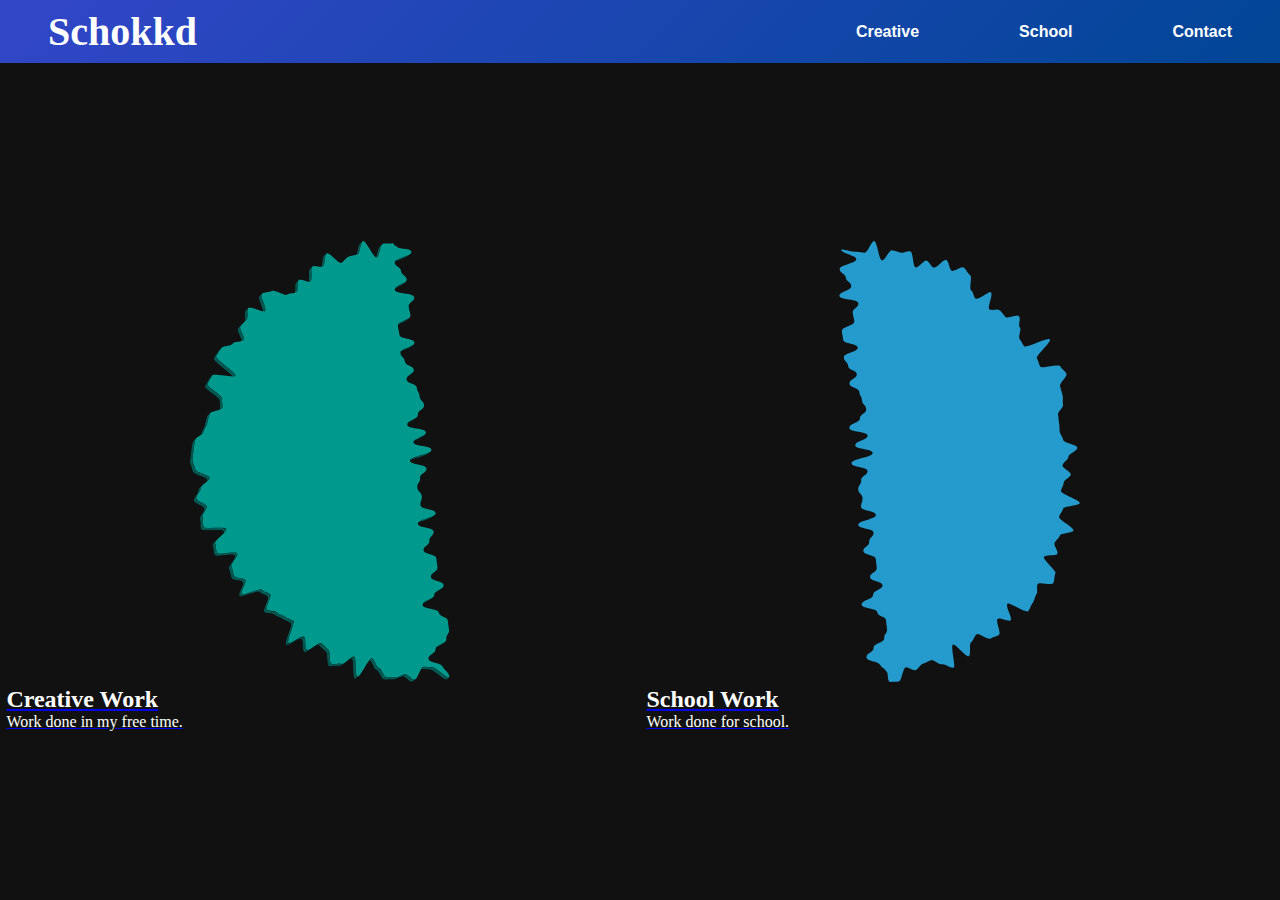
==== commit 1f83a372: "Hi yes just making sure it's the right one" ====
--- a/index.html
+++ b/index.html
@@ -24,7 +24,16 @@
             </ul>
         </nav>
     </header>
-
+    <!--
+        |Frontend Development
+        |-- Metadata
+        |   |--  Author: Dave Schokker
+            |    Class: 206
+            |    Student ID: 500792659
+            |    Teacher: G. Vasilis
+            |    Year: 19/20
+        README.txt
+    -->
 <!-- end of header -->
 
     <main id="home">
--- a/styles/styles.css
+++ b/styles/styles.css
@@ -1,3 +1,13 @@
+@font-face {
+    font-family: "Circular Std Book";
+    src: url(../font/CircularFont/CircularStd-Book.otf);
+}
+
+@font-face {
+    font-family: "Circular Std Bold";
+    src: url(../font/CircularFont/CircularStd-Bold.otf);
+}
+
 /* margin & padding reset */
 * {
     margin: 0;
@@ -11,26 +21,30 @@
     background-color: #111111;
     display: flex;
     flex-direction: column;
-    overflow: none;
-}
-
-/* idek */
+/*    overflow: none; */
+}
+
+/*
+    /\   body styling /\
+
+    \/ header styling \/
+ */
 
 header {
-    position: relative;
-    background: linear-gradient(135deg, rgb(200, 80, 2), rgb(237, 100, 0));
+    position: sticky;
+    background: linear-gradient(135deg, rgb(50, 70, 200), rgb(0, 70, 150));
     display: flex;
     align-items: center;
     align-content: space-between;
     justify-content: space-between;
     flex-wrap: wrap;
     width: 100%;
-    overflow: auto;
+   /* overflow: auto; */
 }
 
 header a h1 {
-    font-family: "Circular Std";
-    font-size: 2em;
+    font-family: "Circular Std Bold";
+    font-size: 2.5em;
     color: #ffffff;
 
 }
@@ -53,7 +67,7 @@
 
 header a {
     display: flex;
-    padding: .5em 2em;
+    padding: .5em 3em;
     justify-content: flex-end;
     color: #ffffff;
     text-decoration: none;
@@ -63,13 +77,17 @@
 
 header a:hover {
     color: #111111;
+    transition: 0.3s;
 }
 
 #navtitle:hover {
     color: #111111;
-}
-
-
+    transition: 0.5s;
+}
+
+.active {
+    color: #333333;
+}
 /*
 ------------------------------
 ---------- nav end -----------
@@ -78,31 +96,108 @@
 
 #home{
     height: 100%;
-    display: grid;
+    display: flex;
     grid-template-columns: 50% 50%;
     grid-template-rows: 100%;
-    background-color: crimson;
+    background-color: #111111;
     flex-grow: 1;
-    align-items: stretch;
-
-}
+    align-items: center;
+    justify-content: space-around;
+}
+
+#home svg {
+    justify-content: flex-end;
+    margin-top: 1vh;
+    height: 49vh;
+    width: 49vw;
+}
+
+#home article {
+    height: 75%;
+    text-decoration: none;
+}
+
+.cls-1{fill:none;}
+.cls-2{isolation:isolate;}
+.cls-3{clip-path:url(#clip-path);}
+.cls-4{fill:#005852;}
+.cls-5{clip-path:url(#clip-path-2);}
+.cls-6{clip-path:url(#clip-path-3);}
+.cls-7{clip-path:url(#clip-path-4);}
+.cls-8{clip-path:url(#clip-path-5);}
+.cls-9{clip-path:url(#clip-path-6);}
+.cls-10{clip-path:url(#clip-path-7);}
+.cls-11{clip-path:url(#clip-path-8);}
+.cls-12{clip-path:url(#clip-path-9);}
+.cls-13{clip-path:url(#clip-path-10);}
+.cls-14{clip-path:url(#clip-path-11);}
+.cls-15{clip-path:url(#clip-path-12);}
+.cls-16{clip-path:url(#clip-path-13);}
+.cls-17{clip-path:url(#clip-path-14);}
+.cls-18{clip-path:url(#clip-path-15);}
+.cls-19{clip-path:url(#clip-path-16);}
+.cls-20{clip-path:url(#clip-path-17);}
+.cls-21{clip-path:url(#clip-path-18);}
+.cls-22{clip-path:url(#clip-path-19);}
+.cls-23{clip-path:url(#clip-path-20);}
+.cls-24{clip-path:url(#clip-path-21);}
+.cls-25{clip-path:url(#clip-path-22);}
+.cls-26{clip-path:url(#clip-path-23);}
+.cls-27{clip-path:url(#clip-path-24);}
+.cls-28{clip-path:url(#clip-path-25);}
+.cls-29{clip-path:url(#clip-path-26);}
+.cls-30{clip-path:url(#clip-path-27);}
+.cls-31{clip-path:url(#clip-path-28);}
+.cls-32{clip-path:url(#clip-path-29);}
+.cls-33{clip-path:url(#clip-path-30);}
+.cls-34{clip-path:url(#clip-path-31);}
+.cls-35{clip-path:url(#clip-path-32);}
+.cls-36{clip-path:url(#clip-path-33);}
+.cls-37{clip-path:url(#clip-path-34);}
+.cls-38{clip-path:url(#clip-path-35);}
+.cls-39{clip-path:url(#clip-path-36);}
+.cls-40{clip-path:url(#clip-path-37);}
+.cls-41{clip-path:url(#clip-path-38);}
+.cls-42{clip-path:url(#clip-path-39);}
+.cls-43{clip-path:url(#clip-path-40);}
+.cls-44{clip-path:url(#clip-path-41);}
+.cls-45{clip-path:url(#clip-path-42);}
+.cls-46{clip-path:url(#clip-path-43);}
+.cls-47{clip-path:url(#clip-path-44);}
+.cls-48{clip-path:url(#clip-path-45);}
+.cls-49{clip-path:url(#clip-path-46);}
+.cls-50{clip-path:url(#clip-path-47);}
+.MAIN{fill:#00998e;}
+.MAIN:hover{
+    fill:#ffffff;
+    transition: 0.1s ease-in-out;
+}
+.cls-52:hover{
+    fill:#ffffff;
+    transition: 0.1s ease-in-out;
+}
+
 
 article {
     height: 100%;
-    background-color: white;
+   /* background-color: white; */
     border: 1px solid #111111;
-    align-items: stretch;
+    align-items: center;
     align-content: center;
 }
 
-article h2 {
-    width: 100%;
-}
-
-article img {
-    width: 75vh;
+a article h2, a article p {
+    font-family: "Circular Std Book";
+    color: #ffffff;
+    text-decoration: none;
+}
+
+/* article img {
+    width: 50vh;
     height: 75vh;
-}
+} */
+
+/* Creative Styling */
 
 #maincreative {
     display: grid;
@@ -112,9 +207,6 @@
     grid-row-gap: 1vw;
 }
 
-.creative article.creative {
-    grid-column: 1;
-}
 
 .creative img {
     width: 100%;
@@ -124,25 +216,89 @@
     background-size: cover;
 }
 
-.creative:hover, creative:focus {
-    transform: scale(1.1);
-    transition: all 0.5s;
-}
+
+/* School Styling */
+
+.school article.school {
+    grid-column: 1;
+}
+
+.school img {
+    width: 100%;
+    height: 100%;
+    background-color: black; /* fallback color " */
+    background-position: center;
+    background-size: cover;
+    background: rgba(0, 0, 0, .6);
+}
+
+.school h3 {
+    z-index: 1;
+    margin-top: -5em;
+    margin-left: 1em;
+    font-size: 3em;
+    text-shadow: -1.5px 0 white, 0 1.5px white,
+    1.5px 0 white, 0 -1.5px white; /* bron: https://stackoverflow.com/questions/11323813/how-to-outline-text-in-html-css#17205396 */
+    -webkit-font-smoothing: antialiased;
+}
+
+form {
+    color: white;
+    display: flex;
+    width: 100vw;
+    height: 100vh;
+    justify-content: center;
+    align-content: center;
+}
+
+fieldset {
+    width: 50vw;
+    height: 50vh;
+    font-size: 1em;
+    align-items: center;
+}
+
+label, legend {
+    font-size: 1em;
+}
+
+input:valid {
+    border: green 2px;
+}
+
+button {
+    display: flex;
+    height: 5vh;
+    width: 20vw;
+}
+
+/* End of School styling */
+/* Media Query Time. */
 
 @media (min-width: 570px) {
  #maincreative {
      grid-template-columns: 1fr 1fr;
      grid-template-rows: repeat(4, 1fr);
  }
+
+    .creative:hover, creative:focus {
+        transform: scale(1.05);
+        transition: all 0.5s;
+    }
 }
 
 @media (min-width: 960px) {
     header {
         justify-content: space-between;
+        z-index: 1;
     }
     #maincreative {
         grid-template-columns: 1fr 1fr 1fr;
         grid-template-rows: repeat(3, 1fr);
     }
-}
-
+    .creative:nth-child(even) {
+          grid-column: 0 / 2;
+        grid-row: 0 / 2;
+      }
+}
+
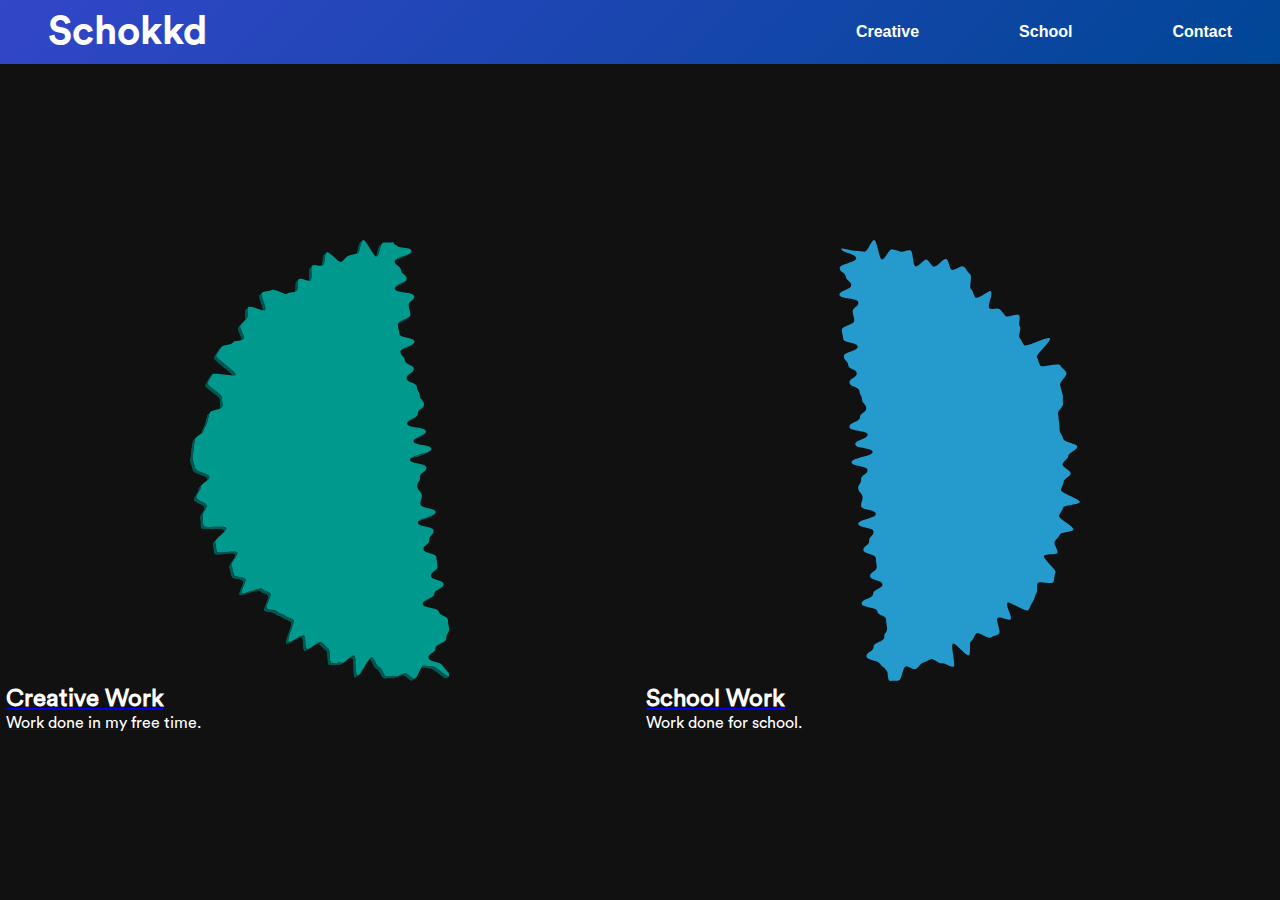
==== commit d5f33c97: "0.95 maybe" ====
--- a/index.html
+++ b/index.html
@@ -29,7 +29,6 @@
         |-- Metadata
         |   |--  Author: Dave Schokker
             |    Class: 206
-            |    Student ID: 500792659
             |    Teacher: G. Vasilis
             |    Year: 19/20
         README.txt
@@ -54,6 +53,5 @@
         </a>
     </main>
 
-    <script src="script.js"></script>
 </body>
 </html>--- a/styles/styles.css
+++ b/styles/styles.css
@@ -211,75 +211,154 @@
 .creative img {
     width: 100%;
     height: 100%;
-    background-color: black; /* fallback color */
     background-position: center;
     background-size: cover;
 }
 
 
 /* School Styling */
-
-.school article.school {
+#mainschool {
+    display: grid;
+    grid-template-columns: 1fr;
+    grid-template-rows: repeat(5, 1fr);
+    grid-column-gap: 1vh;
+    grid-row-gap: 1vw;
+}
+main #mainschool article {
     grid-column: 1;
 }
 
-.school img {
+#mainschool img {
     width: 100%;
     height: 100%;
-    background-color: black; /* fallback color " */
-    background-position: center;
-    background-size: cover;
-    background: rgba(0, 0, 0, .6);
-}
-
-.school h3 {
+}
+
+#mainschool article h3 {
     z-index: 1;
     margin-top: -5em;
     margin-left: 1em;
     font-size: 3em;
-    text-shadow: -1.5px 0 white, 0 1.5px white,
+    text-shadow: -2px 0 white, 0 2px white,
     1.5px 0 white, 0 -1.5px white; /* bron: https://stackoverflow.com/questions/11323813/how-to-outline-text-in-html-css#17205396 */
     -webkit-font-smoothing: antialiased;
 }
 
+
+/* End of School styling */
+/* form styling! */
+
+#contact {
+    display: flex;
+    justify-content: center;
+    align-content: center;
+    align-items: center;
+
+}
+
+#contact h3 {
+    font-size: 1.5em;
+    color: white;
+    font-family: "Circular Std";
+    margin-top: 20vh;
+}
+
+legend {
+    font-size: 1.5em;
+    color: white;
+    font-family: "Circular Std Bold";
+}
 form {
     color: white;
     display: flex;
-    width: 100vw;
-    height: 100vh;
+    width: 90vw;
+    height: 70vh;
+    justify-content: space-between;
+    align-content: center;
+    align-items: center;
+
+}
+
+fieldset {
+    width: 100%;
+    height: 100%;
+    font-size: 1.5em;
     justify-content: center;
     align-content: center;
-}
-
-fieldset {
-    width: 50vw;
-    height: 50vh;
+    align-items: center;
+    padding-left: 1%;
+}
+
+label {
+    align-content: center;
     font-size: 1em;
-    align-items: center;
-}
-
-label, legend {
+    display: block;
+}
+
+input[type=email] {
+    display: block;
     font-size: 1em;
 }
 
-input:valid {
-    border: green 2px;
+input[type=email]:valid {
+    border: solid green 3px;
+}
+
+input[type=email]:invalid {
+    border: solid red 2px;
+}
+
+input[type=textarea] {
+    display: inline-block;
+    width: 75vw;
+    height: 25vh;
+    font-size: 1em;
+}
+
+textarea {
+    display: inline-block;
+    width: 98%;
+    height: 25vh;
+    font-size: 1em;
+    resize: none;
+}
+
+input[type=radio] {
+    display: inline-block;
+    margin: 3% 1%;
+    width: 2em;
+    height: 2em;
+    background-color: #259acc;
 }
 
 button {
     display: flex;
-    height: 5vh;
-    width: 20vw;
-}
-
-/* End of School styling */
+    font-size: 1.5em;
+}
+button:hover {
+    background-color: #444444;
+    color: white;
+}
+/* Hidden class.*/
+.hidden {
+    display: none;
+}
+
 /* Media Query Time. */
 
 @media (min-width: 570px) {
- #maincreative {
+    header {
+        z-index: 1; /* makes zooming anim go underneath the header. */
+    }
+
+    #maincreative {
      grid-template-columns: 1fr 1fr;
      grid-template-rows: repeat(4, 1fr);
- }
+    }
+
+    #mainschool {
+        grid-template-columns: 1fr 1fr;
+        grid-template-rows: repeat(4, 1fr);
+    }
 
     .creative:hover, creative:focus {
         transform: scale(1.05);
@@ -290,9 +369,12 @@
 @media (min-width: 960px) {
     header {
         justify-content: space-between;
-        z-index: 1;
     }
     #maincreative {
+        grid-template-columns: 1fr 1fr 1fr;
+        grid-template-rows: repeat(3, 1fr);
+    }
+    #mainschool {
         grid-template-columns: 1fr 1fr 1fr;
         grid-template-rows: repeat(3, 1fr);
     }
